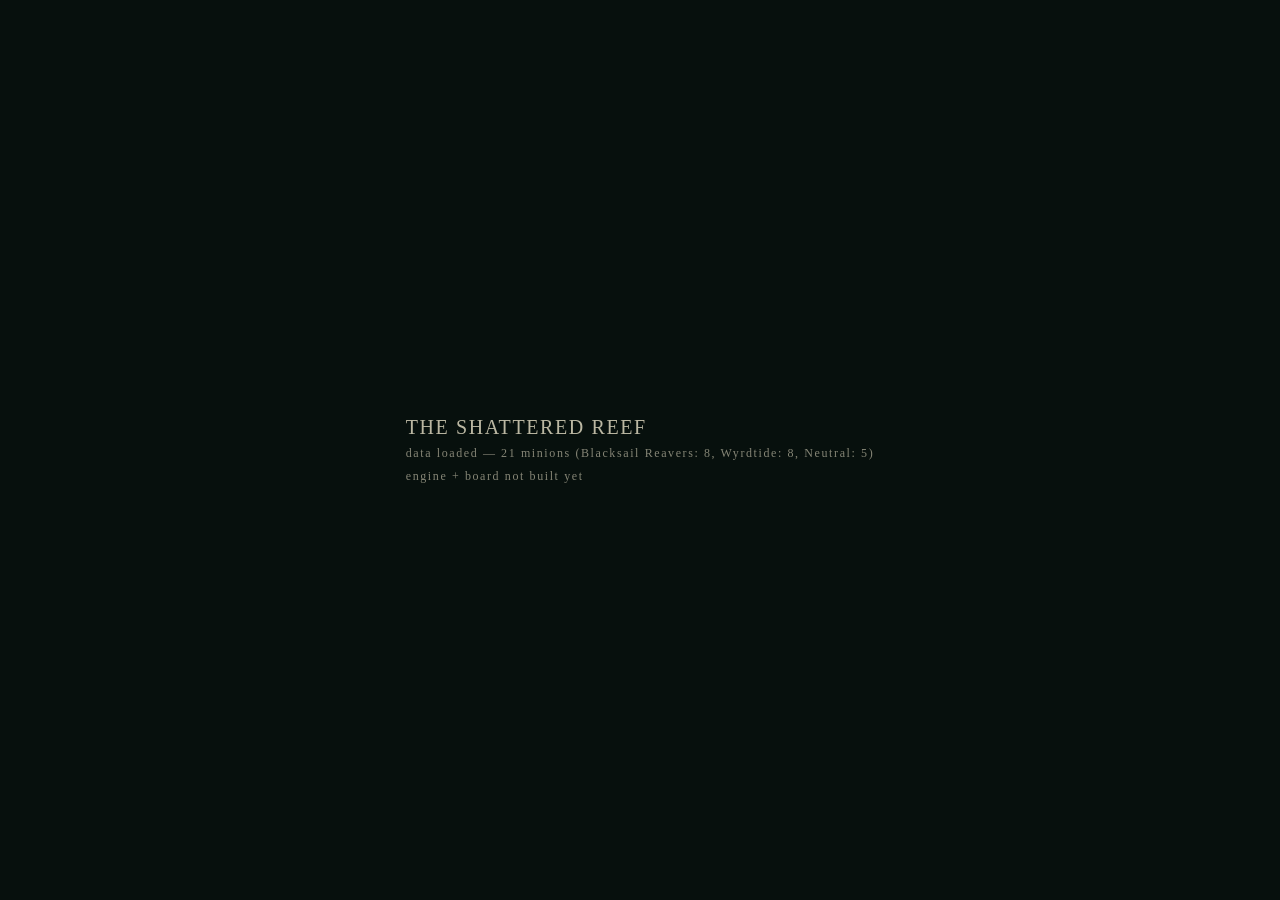
==== index.html @ d657526b "Scaffold project + vertical-slice data schema (21 cards) - vanilla JS/ESM, no build step, DOM+CSS bo" ====
<!doctype html>
<html lang="en">
<head>
<meta charset="utf-8">
<meta name="viewport" content="width=device-width,initial-scale=1,viewport-fit=cover,user-scalable=no">
<title>The Shattered Reef</title>
<style>
  :root{
    --ink:#0b1512; --paper:#e9e2c9; --gold:#c8a24b;
    --reaver:#8a2e2e; --wyrdtide:#2e6e8a; --neutral:#5a5548;
  }
  *{box-sizing:border-box}
  html,body{margin:0;width:100%;height:100%;overflow:hidden;background:#07100d;color:var(--paper);
    font-family:Georgia,'Times New Roman',serif;touch-action:none;overscroll-behavior:none}
  #app{position:fixed;inset:0;display:grid;place-items:center}
  #boot{font-size:clamp(14px,3vw,20px);opacity:.8;letter-spacing:.08em}
</style>
</head>
<body>
<div id="app"><div id="boot">THE SHATTERED REEF — loading&hellip;</div></div>
<script type="module" src="./src/main.mjs"></script>
</body>
</html>
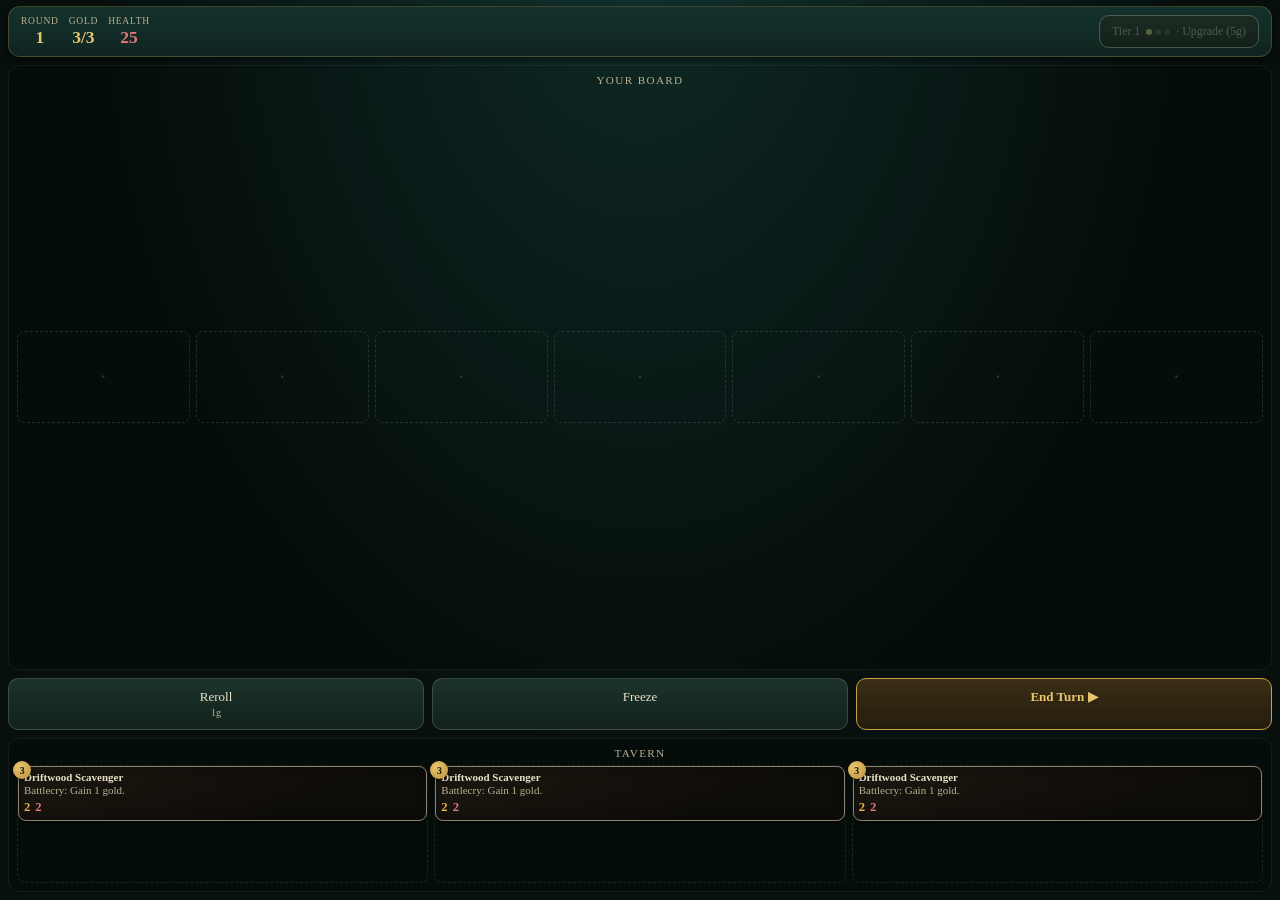
==== commit 68037774: "Build the board/shop UI with touch input and drag-to-reorder (step 5) DOM+CSS throughout, per the st" ====
--- a/index.html
+++ b/index.html
@@ -4,20 +4,12 @@
 <meta charset="utf-8">
 <meta name="viewport" content="width=device-width,initial-scale=1,viewport-fit=cover,user-scalable=no">
 <title>The Shattered Reef</title>
-<style>
-  :root{
-    --ink:#0b1512; --paper:#e9e2c9; --gold:#c8a24b;
-    --reaver:#8a2e2e; --wyrdtide:#2e6e8a; --neutral:#5a5548;
-  }
-  *{box-sizing:border-box}
-  html,body{margin:0;width:100%;height:100%;overflow:hidden;background:#07100d;color:var(--paper);
-    font-family:Georgia,'Times New Roman',serif;touch-action:none;overscroll-behavior:none}
-  #app{position:fixed;inset:0;display:grid;place-items:center}
-  #boot{font-size:clamp(14px,3vw,20px);opacity:.8;letter-spacing:.08em}
-</style>
+<link rel="stylesheet" href="./src/ui/styles.css">
 </head>
 <body>
-<div id="app"><div id="boot">THE SHATTERED REEF — loading&hellip;</div></div>
+<div id="app">
+  <div id="boot">THE SHATTERED REEF — loading&hellip;</div>
+</div>
 <script type="module" src="./src/main.mjs"></script>
 </body>
 </html>
--- a/src/ui/styles.css
+++ b/src/ui/styles.css
@@ -0,0 +1,466 @@
+/* The Shattered Reef — board/shop UI. DOM+CSS, no Canvas (see CLAUDE.md).
+   Touch-first: every interactive element is sized and spaced for a thumb,
+   nothing here depends on hover or a mouse cursor. */
+
+:root {
+  --ink: #0b1512;
+  --panel: #102420;
+  --panel-raised: #14322c;
+  --paper: #e9e2c9;
+  --paper-dim: #b9b192;
+  --gold: #c8a24b;
+  --gold-bright: #e8c56e;
+  --reaver: #b23e3e;
+  --reaver-dim: #6e2b2b;
+  --wyrdtide: #3f92bf;
+  --wyrdtide-dim: #2b5c73;
+  --neutral: #8a8371;
+  --danger: #c24b4b;
+  --good: #4bab6a;
+  --shadow: rgba(0, 0, 0, 0.55);
+  --safe-top: env(safe-area-inset-top, 0px);
+  --safe-bottom: env(safe-area-inset-bottom, 0px);
+  --safe-left: env(safe-area-inset-left, 0px);
+  --safe-right: env(safe-area-inset-right, 0px);
+}
+
+* { box-sizing: border-box; -webkit-tap-highlight-color: transparent; }
+
+html, body {
+  margin: 0;
+  width: 100%;
+  height: 100%;
+  overflow: hidden;
+  background: radial-gradient(ellipse at 50% -10%, #123430 0%, #07100d 60%);
+  color: var(--paper);
+  font-family: Georgia, 'Times New Roman', serif;
+  touch-action: none;
+  overscroll-behavior: none;
+  user-select: none;
+}
+
+#app {
+  position: fixed;
+  inset: 0;
+  display: flex;
+  flex-direction: column;
+  padding: calc(var(--safe-top) + 6px) calc(var(--safe-right) + 8px) calc(var(--safe-bottom) + 8px) calc(var(--safe-left) + 8px);
+  gap: 8px;
+}
+
+#boot {
+  margin: auto;
+  font-size: clamp(14px, 3vw, 20px);
+  opacity: .8;
+  letter-spacing: .08em;
+}
+
+/* ---------------------------------------------------------------- HUD */
+
+#hud {
+  display: flex;
+  align-items: center;
+  gap: 10px;
+  padding: 8px 12px;
+  background: linear-gradient(180deg, var(--panel-raised), var(--panel));
+  border: 1px solid rgba(200, 162, 75, .25);
+  border-radius: 12px;
+  box-shadow: 0 4px 10px var(--shadow);
+  flex-shrink: 0;
+  font-size: clamp(11px, 3vw, 14px);
+}
+
+.hud-stat {
+  display: flex;
+  flex-direction: column;
+  align-items: center;
+  line-height: 1.15;
+  min-width: 0;
+}
+.hud-stat .label {
+  font-size: .68em;
+  text-transform: uppercase;
+  letter-spacing: .08em;
+  color: var(--paper-dim);
+}
+.hud-stat .value {
+  font-size: 1.25em;
+  font-weight: bold;
+  color: var(--gold-bright);
+}
+.hud-stat.health .value { color: #e07a7a; }
+.hud-spacer { flex: 1; }
+
+.hud-upgrade {
+  display: flex;
+  align-items: center;
+  gap: 6px;
+  padding: 8px 12px;
+  border-radius: 10px;
+  border: 1px solid var(--gold);
+  background: linear-gradient(180deg, #2a2314, #1a160c);
+  color: var(--gold-bright);
+  font-family: inherit;
+  font-size: .85em;
+  white-space: nowrap;
+}
+.hud-upgrade:active { transform: scale(.96); }
+.hud-upgrade[disabled] { opacity: .35; border-color: var(--paper-dim); color: var(--paper-dim); }
+.hud-upgrade .tier-dots { display: flex; gap: 3px; }
+.hud-upgrade .tier-dots span {
+  width: 6px; height: 6px; border-radius: 50%;
+  background: rgba(232, 197, 110, .25);
+}
+.hud-upgrade .tier-dots span.filled { background: var(--gold-bright); }
+
+/* ------------------------------------------------------------- BOARD */
+
+#board-wrap {
+  flex: 1;
+  min-height: 0;
+  display: flex;
+  flex-direction: column;
+  background: rgba(0, 0, 0, .18);
+  border-radius: 12px;
+  border: 1px solid rgba(255, 255, 255, .06);
+  padding: 8px;
+  position: relative;
+}
+
+#board-title {
+  font-size: .7em;
+  text-transform: uppercase;
+  letter-spacing: .12em;
+  color: var(--paper-dim);
+  margin-bottom: 6px;
+  text-align: center;
+}
+
+#board {
+  flex: 1;
+  display: grid;
+  grid-template-columns: repeat(7, 1fr);
+  gap: 6px;
+  min-height: 0;
+  align-content: center; /* don't let the single row of slots stretch to fill all of board-wrap's height */
+}
+
+.board-slot {
+  position: relative;
+  height: min(15vh, 92px);
+  border-radius: 8px;
+  border: 1px dashed rgba(255, 255, 255, .12);
+  display: flex;
+  align-items: stretch;
+  min-width: 0;
+}
+.board-slot.drop-target {
+  border-color: var(--gold-bright);
+  background: rgba(200, 162, 75, .12);
+}
+
+/* ------------------------------------------------------------ CONTROLS */
+
+#controls {
+  display: flex;
+  gap: 8px;
+  flex-shrink: 0;
+}
+#controls button {
+  flex: 1;
+  font-family: inherit;
+  font-size: clamp(11px, 3vw, 13px);
+  padding: 10px 6px;
+  border-radius: 10px;
+  border: 1px solid rgba(255, 255, 255, .15);
+  background: linear-gradient(180deg, #1c332c, #12211c);
+  color: var(--paper);
+  display: flex;
+  flex-direction: column;
+  align-items: center;
+  gap: 2px;
+  line-height: 1.2;
+}
+#controls button:active { transform: scale(.95); }
+#controls button[disabled] { opacity: .35; }
+#controls button .sub { font-size: .78em; color: var(--paper-dim); }
+#controls button.freeze.active {
+  border-color: var(--wyrdtide);
+  background: linear-gradient(180deg, #1c3e4d, #12262f);
+  box-shadow: 0 0 10px rgba(63, 146, 191, .5);
+}
+#controls button.end-turn {
+  border-color: var(--gold);
+  background: linear-gradient(180deg, #3a2e14, #241c0c);
+  color: var(--gold-bright);
+  font-weight: bold;
+}
+
+/* --------------------------------------------------------------- SHOP */
+
+#shop-wrap {
+  flex-shrink: 0;
+  background: rgba(0, 0, 0, .18);
+  border-radius: 12px;
+  border: 1px solid rgba(255, 255, 255, .06);
+  padding: 8px;
+}
+#shop-title {
+  font-size: .7em;
+  text-transform: uppercase;
+  letter-spacing: .12em;
+  color: var(--paper-dim);
+  margin-bottom: 6px;
+  text-align: center;
+}
+#shop {
+  display: grid;
+  grid-template-columns: repeat(auto-fit, minmax(0, 1fr));
+  gap: 6px;
+}
+.shop-slot {
+  min-width: 0;
+  min-height: 118px;
+  border-radius: 8px;
+  border: 1px dashed rgba(255, 255, 255, .1);
+}
+
+/* ---------------------------------------------------------------- CARD */
+
+.card {
+  --faction-color: var(--neutral);
+  flex: 1;
+  min-width: 0;
+  border-radius: 8px;
+  background: linear-gradient(160deg, #1b1710, #0f0d09 70%);
+  border: 1.5px solid var(--faction-color);
+  box-shadow: 0 2px 6px var(--shadow), inset 0 0 12px rgba(0, 0, 0, .35);
+  display: flex;
+  flex-direction: column;
+  padding: 4px 5px 5px;
+  font-size: clamp(9px, 2.6vw, 11px);
+  position: relative;
+  transition: transform .12s ease, box-shadow .12s ease;
+  touch-action: none;
+}
+.card[data-faction="blacksail-reavers"] { --faction-color: var(--reaver); }
+.card[data-faction="wyrdtide"] { --faction-color: var(--wyrdtide); }
+.card[data-faction="neutral"] { --faction-color: var(--neutral); }
+
+.card:active { transform: scale(.95); }
+.card.unaffordable { opacity: .45; filter: grayscale(.4); }
+.card.dragging {
+  position: fixed;
+  z-index: 50;
+  pointer-events: none;
+  box-shadow: 0 10px 24px rgba(0, 0, 0, .6);
+  transform: scale(1.06) rotate(-2deg);
+}
+.card.new-arrival { animation: card-pop .28s ease-out; }
+@keyframes card-pop {
+  0% { transform: scale(.7); opacity: 0; }
+  70% { transform: scale(1.05); opacity: 1; }
+  100% { transform: scale(1); }
+}
+.card.selling { animation: card-sell .22s ease-in forwards; }
+@keyframes card-sell {
+  to { transform: scale(.5) translateY(12px); opacity: 0; }
+}
+
+.card-compact {
+  padding: 3px;
+  justify-content: space-between;
+}
+.card-compact .card-cost { width: 15px; height: 15px; font-size: .8em; }
+.card-keywords-icons { justify-content: center; margin: 0; gap: 2px; }
+.card-keyword-icon {
+  font-size: 1.1em;
+  line-height: 1;
+}
+.card-compact .card-footer { margin-top: 0; }
+.card-compact .card-stats { font-size: 1.3em; width: 100%; justify-content: space-around; }
+.card-compact .card-shard-tags { justify-content: center; margin-top: 1px; }
+.card-compact .card-shard-tag { font-size: .95em; padding: 0 3px; }
+
+.card-name {
+  font-weight: bold;
+  color: var(--paper);
+  line-height: 1.15;
+  overflow: hidden;
+  text-overflow: ellipsis;
+  white-space: nowrap;
+}
+.card-keywords {
+  display: flex;
+  gap: 3px;
+  flex-wrap: wrap;
+  margin: 2px 0;
+}
+.card-keyword {
+  font-size: .82em;
+  text-transform: uppercase;
+  letter-spacing: .04em;
+  padding: 1px 4px;
+  border-radius: 4px;
+  background: rgba(255, 255, 255, .1);
+  color: var(--paper);
+}
+.card-text {
+  flex: 1;
+  color: var(--paper-dim);
+  line-height: 1.25;
+  overflow: hidden;
+  display: -webkit-box;
+  -webkit-line-clamp: 4;
+  -webkit-box-orient: vertical;
+}
+.card-shard-tags {
+  display: flex;
+  gap: 3px;
+  flex-wrap: wrap;
+  margin-top: 2px;
+}
+.card-shard-tag {
+  font-size: .8em;
+  padding: 1px 4px;
+  border-radius: 4px;
+  background: rgba(200, 162, 75, .25);
+  color: var(--gold-bright);
+}
+
+.card-footer {
+  display: flex;
+  align-items: flex-end;
+  justify-content: space-between;
+  margin-top: 3px;
+}
+.card-stats {
+  display: flex;
+  gap: 5px;
+  font-weight: bold;
+  font-size: 1.15em;
+}
+.card-stat-attack { color: #e8b54b; }
+.card-stat-health { color: #e07a7a; }
+.card-cost {
+  position: absolute;
+  top: -6px;
+  left: -6px;
+  min-width: 18px;
+  height: 18px;
+  border-radius: 50%;
+  background: radial-gradient(circle at 35% 30%, var(--gold-bright), var(--gold) 70%);
+  color: #241c0c;
+  font-weight: bold;
+  font-size: .95em;
+  display: flex;
+  align-items: center;
+  justify-content: center;
+  box-shadow: 0 1px 3px var(--shadow);
+  padding: 0 3px;
+}
+
+.card-locked::after {
+  content: '⚓';
+  position: absolute;
+  bottom: -4px;
+  right: -4px;
+  width: 16px;
+  height: 16px;
+  border-radius: 50%;
+  background: var(--ink);
+  border: 1px solid var(--gold);
+  font-size: 10px;
+  display: flex;
+  align-items: center;
+  justify-content: center;
+}
+
+.card-empty {
+  flex: 1;
+  border-radius: 8px;
+  display: flex;
+  align-items: center;
+  justify-content: center;
+  color: rgba(255, 255, 255, .15);
+  font-size: 1.4em;
+}
+
+/* --------------------------------------------------------- ACTION SHEET */
+
+#overlay {
+  position: fixed;
+  inset: 0;
+  background: rgba(0, 0, 0, .55);
+  display: flex;
+  align-items: flex-end;
+  justify-content: center;
+  z-index: 60;
+  animation: fade-in .15s ease-out;
+}
+@keyframes fade-in { from { opacity: 0 } to { opacity: 1 } }
+#overlay.hidden { display: none; }
+
+#action-sheet {
+  width: min(420px, 100%);
+  background: linear-gradient(180deg, var(--panel-raised), var(--panel));
+  border: 1px solid rgba(200, 162, 75, .3);
+  border-radius: 16px 16px 0 0;
+  padding: 14px calc(var(--safe-left) + 14px) calc(var(--safe-bottom) + 14px) calc(var(--safe-right) + 14px);
+  box-shadow: 0 -6px 24px var(--shadow);
+  animation: sheet-up .18s ease-out;
+}
+@keyframes sheet-up { from { transform: translateY(30px); opacity: 0 } to { transform: translateY(0); opacity: 1 } }
+
+#action-sheet h3 {
+  margin: 0 0 4px;
+  font-size: 1.05em;
+  color: var(--gold-bright);
+}
+#action-sheet p {
+  margin: 0 0 12px;
+  font-size: .85em;
+  color: var(--paper-dim);
+}
+#action-sheet .sheet-buttons {
+  display: flex;
+  gap: 10px;
+}
+#action-sheet button {
+  flex: 1;
+  font-family: inherit;
+  padding: 12px;
+  border-radius: 10px;
+  font-size: .95em;
+  border: 1px solid rgba(255, 255, 255, .15);
+  background: #1c211c;
+  color: var(--paper);
+}
+#action-sheet button.confirm-sell {
+  border-color: var(--danger);
+  color: #ffb0b0;
+  background: linear-gradient(180deg, #3a1414, #240c0c);
+}
+#action-sheet button:active { transform: scale(.96); }
+
+/* -------------------------------------------------------------- TOAST */
+
+#toast {
+  position: fixed;
+  bottom: calc(var(--safe-bottom) + 78px);
+  left: 50%;
+  transform: translateX(-50%) translateY(8px);
+  background: rgba(20, 20, 20, .92);
+  border: 1px solid var(--gold);
+  color: var(--gold-bright);
+  padding: 8px 16px;
+  border-radius: 10px;
+  font-size: .85em;
+  z-index: 70;
+  pointer-events: none;
+  opacity: 0;
+  max-width: min(90vw, 340px);
+  text-align: center;
+  transition: opacity .2s ease, transform .2s ease;
+}
+#toast.show { opacity: 1; transform: translateX(-50%) translateY(0); }
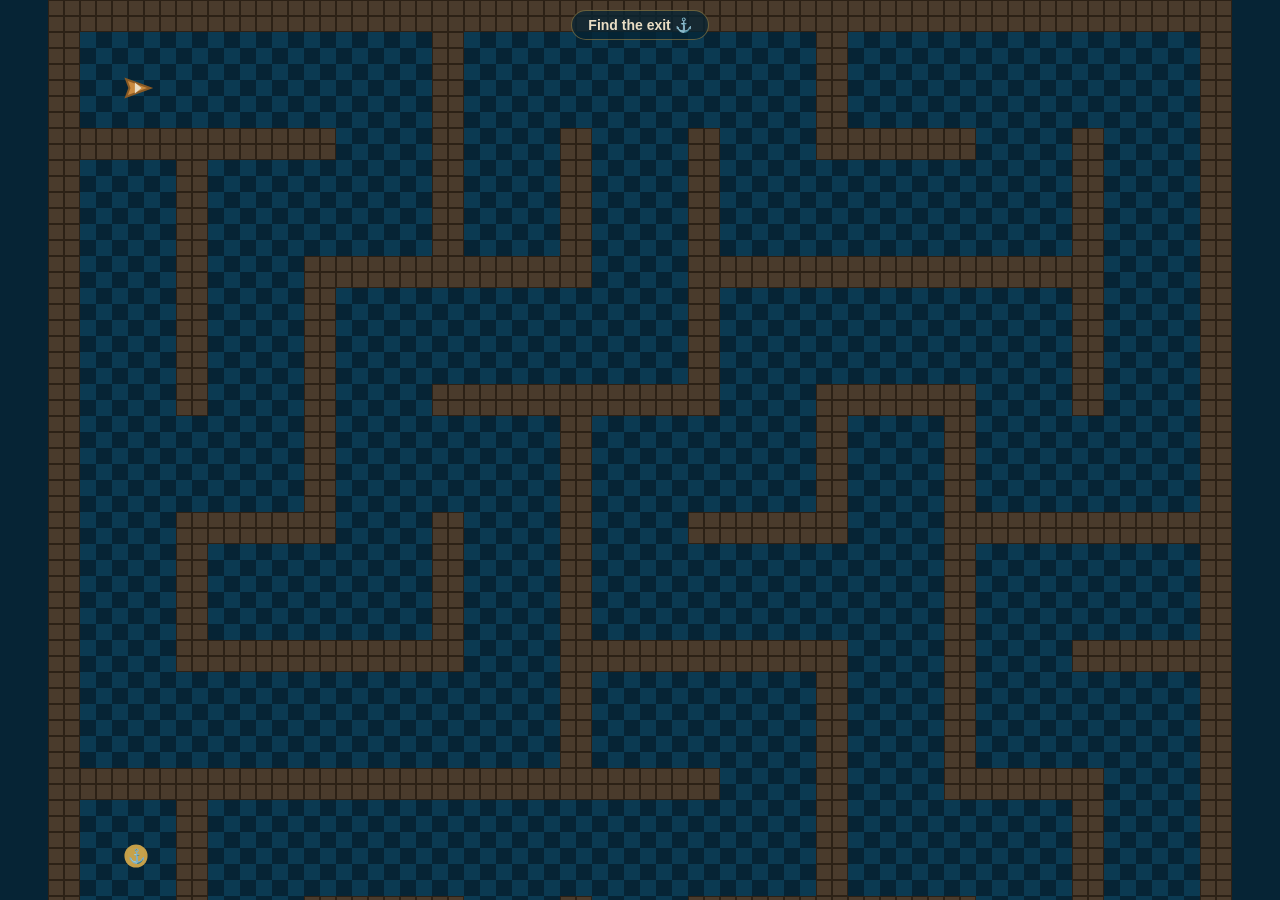
==== commit ec92c29b: "Pivot: nautical roguelite maze-battler (replaces the card auto-battler) After playtesting, judged a " ====
--- a/index.html
+++ b/index.html
@@ -1,15 +1,16 @@
 <!doctype html>
 <html lang="en">
 <head>
-<meta charset="utf-8">
-<meta name="viewport" content="width=device-width,initial-scale=1,viewport-fit=cover,user-scalable=no">
-<title>The Shattered Reef</title>
-<link rel="stylesheet" href="./src/ui/styles.css">
+  <meta charset="utf-8" />
+  <meta name="viewport" content="width=device-width, initial-scale=1, maximum-scale=1, user-scalable=no, viewport-fit=cover" />
+  <title>The Shattered Reef</title>
+  <link rel="stylesheet" href="src/ui/styles.css" />
 </head>
 <body>
-<div id="app">
-  <div id="boot">THE SHATTERED REEF — loading&hellip;</div>
-</div>
-<script type="module" src="./src/main.mjs"></script>
+  <div id="app"></div>
+  <script type="module">
+    import { startApp } from './src/main.mjs';
+    startApp(document.getElementById('app'));
+  </script>
 </body>
 </html>
--- a/src/ui/styles.css
+++ b/src/ui/styles.css
@@ -1,466 +1,68 @@
-/* The Shattered Reef — board/shop UI. DOM+CSS, no Canvas (see CLAUDE.md).
-   Touch-first: every interactive element is sized and spaced for a thumb,
-   nothing here depends on hover or a mouse cursor. */
-
-:root {
-  --ink: #0b1512;
-  --panel: #102420;
-  --panel-raised: #14322c;
-  --paper: #e9e2c9;
-  --paper-dim: #b9b192;
-  --gold: #c8a24b;
-  --gold-bright: #e8c56e;
-  --reaver: #b23e3e;
-  --reaver-dim: #6e2b2b;
-  --wyrdtide: #3f92bf;
-  --wyrdtide-dim: #2b5c73;
-  --neutral: #8a8371;
-  --danger: #c24b4b;
-  --good: #4bab6a;
-  --shadow: rgba(0, 0, 0, 0.55);
-  --safe-top: env(safe-area-inset-top, 0px);
-  --safe-bottom: env(safe-area-inset-bottom, 0px);
-  --safe-left: env(safe-area-inset-left, 0px);
-  --safe-right: env(safe-area-inset-right, 0px);
-}
-
 * { box-sizing: border-box; -webkit-tap-highlight-color: transparent; }
-
 html, body {
   margin: 0;
+  padding: 0;
   width: 100%;
   height: 100%;
   overflow: hidden;
-  background: radial-gradient(ellipse at 50% -10%, #123430 0%, #07100d 60%);
-  color: var(--paper);
-  font-family: Georgia, 'Times New Roman', serif;
+  background: #062435;
+  overscroll-behavior: none;
   touch-action: none;
-  overscroll-behavior: none;
-  user-select: none;
+  font-family: -apple-system, BlinkMacSystemFont, 'Segoe UI', sans-serif;
 }
-
 #app {
   position: fixed;
   inset: 0;
-  display: flex;
-  flex-direction: column;
-  padding: calc(var(--safe-top) + 6px) calc(var(--safe-right) + 8px) calc(var(--safe-bottom) + 8px) calc(var(--safe-left) + 8px);
-  gap: 8px;
+  padding: env(safe-area-inset-top) env(safe-area-inset-right) env(safe-area-inset-bottom) env(safe-area-inset-left);
 }
 
-#boot {
-  margin: auto;
-  font-size: clamp(14px, 3vw, 20px);
-  opacity: .8;
-  letter-spacing: .08em;
+#game-canvas {
+  position: absolute;
+  inset: 0;
+  display: block;
+  touch-action: none;
 }
 
-/* ---------------------------------------------------------------- HUD */
+#touch-layer {
+  position: absolute;
+  inset: 0;
+  touch-action: none;
+}
+
+.joystick-base {
+  position: absolute;
+  border-radius: 50%;
+  background: rgba(255, 255, 255, .08);
+  border: 2px solid rgba(255, 255, 255, .25);
+  pointer-events: none;
+}
+.joystick-knob {
+  position: absolute;
+  top: 50%;
+  left: 50%;
+  width: 46%;
+  height: 46%;
+  border-radius: 50%;
+  background: rgba(232, 181, 75, .75);
+  transform: translate(-50%, -50%);
+}
 
 #hud {
+  position: absolute;
+  top: max(10px, env(safe-area-inset-top));
+  left: 0;
+  right: 0;
   display: flex;
-  align-items: center;
-  gap: 10px;
-  padding: 8px 12px;
-  background: linear-gradient(180deg, var(--panel-raised), var(--panel));
-  border: 1px solid rgba(200, 162, 75, .25);
-  border-radius: 12px;
-  box-shadow: 0 4px 10px var(--shadow);
-  flex-shrink: 0;
-  font-size: clamp(11px, 3vw, 14px);
+  justify-content: center;
+  pointer-events: none;
 }
-
-.hud-stat {
-  display: flex;
-  flex-direction: column;
-  align-items: center;
-  line-height: 1.15;
-  min-width: 0;
+#hud-status {
+  pointer-events: auto;
+  background: rgba(6, 36, 53, .75);
+  color: #e9ddc4;
+  padding: 6px 16px;
+  border-radius: 999px;
+  font-size: 14px;
+  font-weight: 600;
+  border: 1px solid rgba(232, 181, 75, .4);
 }
-.hud-stat .label {
-  font-size: .68em;
-  text-transform: uppercase;
-  letter-spacing: .08em;
-  color: var(--paper-dim);
-}
-.hud-stat .value {
-  font-size: 1.25em;
-  font-weight: bold;
-  color: var(--gold-bright);
-}
-.hud-stat.health .value { color: #e07a7a; }
-.hud-spacer { flex: 1; }
-
-.hud-upgrade {
-  display: flex;
-  align-items: center;
-  gap: 6px;
-  padding: 8px 12px;
-  border-radius: 10px;
-  border: 1px solid var(--gold);
-  background: linear-gradient(180deg, #2a2314, #1a160c);
-  color: var(--gold-bright);
-  font-family: inherit;
-  font-size: .85em;
-  white-space: nowrap;
-}
-.hud-upgrade:active { transform: scale(.96); }
-.hud-upgrade[disabled] { opacity: .35; border-color: var(--paper-dim); color: var(--paper-dim); }
-.hud-upgrade .tier-dots { display: flex; gap: 3px; }
-.hud-upgrade .tier-dots span {
-  width: 6px; height: 6px; border-radius: 50%;
-  background: rgba(232, 197, 110, .25);
-}
-.hud-upgrade .tier-dots span.filled { background: var(--gold-bright); }
-
-/* ------------------------------------------------------------- BOARD */
-
-#board-wrap {
-  flex: 1;
-  min-height: 0;
-  display: flex;
-  flex-direction: column;
-  background: rgba(0, 0, 0, .18);
-  border-radius: 12px;
-  border: 1px solid rgba(255, 255, 255, .06);
-  padding: 8px;
-  position: relative;
-}
-
-#board-title {
-  font-size: .7em;
-  text-transform: uppercase;
-  letter-spacing: .12em;
-  color: var(--paper-dim);
-  margin-bottom: 6px;
-  text-align: center;
-}
-
-#board {
-  flex: 1;
-  display: grid;
-  grid-template-columns: repeat(7, 1fr);
-  gap: 6px;
-  min-height: 0;
-  align-content: center; /* don't let the single row of slots stretch to fill all of board-wrap's height */
-}
-
-.board-slot {
-  position: relative;
-  height: min(15vh, 92px);
-  border-radius: 8px;
-  border: 1px dashed rgba(255, 255, 255, .12);
-  display: flex;
-  align-items: stretch;
-  min-width: 0;
-}
-.board-slot.drop-target {
-  border-color: var(--gold-bright);
-  background: rgba(200, 162, 75, .12);
-}
-
-/* ------------------------------------------------------------ CONTROLS */
-
-#controls {
-  display: flex;
-  gap: 8px;
-  flex-shrink: 0;
-}
-#controls button {
-  flex: 1;
-  font-family: inherit;
-  font-size: clamp(11px, 3vw, 13px);
-  padding: 10px 6px;
-  border-radius: 10px;
-  border: 1px solid rgba(255, 255, 255, .15);
-  background: linear-gradient(180deg, #1c332c, #12211c);
-  color: var(--paper);
-  display: flex;
-  flex-direction: column;
-  align-items: center;
-  gap: 2px;
-  line-height: 1.2;
-}
-#controls button:active { transform: scale(.95); }
-#controls button[disabled] { opacity: .35; }
-#controls button .sub { font-size: .78em; color: var(--paper-dim); }
-#controls button.freeze.active {
-  border-color: var(--wyrdtide);
-  background: linear-gradient(180deg, #1c3e4d, #12262f);
-  box-shadow: 0 0 10px rgba(63, 146, 191, .5);
-}
-#controls button.end-turn {
-  border-color: var(--gold);
-  background: linear-gradient(180deg, #3a2e14, #241c0c);
-  color: var(--gold-bright);
-  font-weight: bold;
-}
-
-/* --------------------------------------------------------------- SHOP */
-
-#shop-wrap {
-  flex-shrink: 0;
-  background: rgba(0, 0, 0, .18);
-  border-radius: 12px;
-  border: 1px solid rgba(255, 255, 255, .06);
-  padding: 8px;
-}
-#shop-title {
-  font-size: .7em;
-  text-transform: uppercase;
-  letter-spacing: .12em;
-  color: var(--paper-dim);
-  margin-bottom: 6px;
-  text-align: center;
-}
-#shop {
-  display: grid;
-  grid-template-columns: repeat(auto-fit, minmax(0, 1fr));
-  gap: 6px;
-}
-.shop-slot {
-  min-width: 0;
-  min-height: 118px;
-  border-radius: 8px;
-  border: 1px dashed rgba(255, 255, 255, .1);
-}
-
-/* ---------------------------------------------------------------- CARD */
-
-.card {
-  --faction-color: var(--neutral);
-  flex: 1;
-  min-width: 0;
-  border-radius: 8px;
-  background: linear-gradient(160deg, #1b1710, #0f0d09 70%);
-  border: 1.5px solid var(--faction-color);
-  box-shadow: 0 2px 6px var(--shadow), inset 0 0 12px rgba(0, 0, 0, .35);
-  display: flex;
-  flex-direction: column;
-  padding: 4px 5px 5px;
-  font-size: clamp(9px, 2.6vw, 11px);
-  position: relative;
-  transition: transform .12s ease, box-shadow .12s ease;
-  touch-action: none;
-}
-.card[data-faction="blacksail-reavers"] { --faction-color: var(--reaver); }
-.card[data-faction="wyrdtide"] { --faction-color: var(--wyrdtide); }
-.card[data-faction="neutral"] { --faction-color: var(--neutral); }
-
-.card:active { transform: scale(.95); }
-.card.unaffordable { opacity: .45; filter: grayscale(.4); }
-.card.dragging {
-  position: fixed;
-  z-index: 50;
-  pointer-events: none;
-  box-shadow: 0 10px 24px rgba(0, 0, 0, .6);
-  transform: scale(1.06) rotate(-2deg);
-}
-.card.new-arrival { animation: card-pop .28s ease-out; }
-@keyframes card-pop {
-  0% { transform: scale(.7); opacity: 0; }
-  70% { transform: scale(1.05); opacity: 1; }
-  100% { transform: scale(1); }
-}
-.card.selling { animation: card-sell .22s ease-in forwards; }
-@keyframes card-sell {
-  to { transform: scale(.5) translateY(12px); opacity: 0; }
-}
-
-.card-compact {
-  padding: 3px;
-  justify-content: space-between;
-}
-.card-compact .card-cost { width: 15px; height: 15px; font-size: .8em; }
-.card-keywords-icons { justify-content: center; margin: 0; gap: 2px; }
-.card-keyword-icon {
-  font-size: 1.1em;
-  line-height: 1;
-}
-.card-compact .card-footer { margin-top: 0; }
-.card-compact .card-stats { font-size: 1.3em; width: 100%; justify-content: space-around; }
-.card-compact .card-shard-tags { justify-content: center; margin-top: 1px; }
-.card-compact .card-shard-tag { font-size: .95em; padding: 0 3px; }
-
-.card-name {
-  font-weight: bold;
-  color: var(--paper);
-  line-height: 1.15;
-  overflow: hidden;
-  text-overflow: ellipsis;
-  white-space: nowrap;
-}
-.card-keywords {
-  display: flex;
-  gap: 3px;
-  flex-wrap: wrap;
-  margin: 2px 0;
-}
-.card-keyword {
-  font-size: .82em;
-  text-transform: uppercase;
-  letter-spacing: .04em;
-  padding: 1px 4px;
-  border-radius: 4px;
-  background: rgba(255, 255, 255, .1);
-  color: var(--paper);
-}
-.card-text {
-  flex: 1;
-  color: var(--paper-dim);
-  line-height: 1.25;
-  overflow: hidden;
-  display: -webkit-box;
-  -webkit-line-clamp: 4;
-  -webkit-box-orient: vertical;
-}
-.card-shard-tags {
-  display: flex;
-  gap: 3px;
-  flex-wrap: wrap;
-  margin-top: 2px;
-}
-.card-shard-tag {
-  font-size: .8em;
-  padding: 1px 4px;
-  border-radius: 4px;
-  background: rgba(200, 162, 75, .25);
-  color: var(--gold-bright);
-}
-
-.card-footer {
-  display: flex;
-  align-items: flex-end;
-  justify-content: space-between;
-  margin-top: 3px;
-}
-.card-stats {
-  display: flex;
-  gap: 5px;
-  font-weight: bold;
-  font-size: 1.15em;
-}
-.card-stat-attack { color: #e8b54b; }
-.card-stat-health { color: #e07a7a; }
-.card-cost {
-  position: absolute;
-  top: -6px;
-  left: -6px;
-  min-width: 18px;
-  height: 18px;
-  border-radius: 50%;
-  background: radial-gradient(circle at 35% 30%, var(--gold-bright), var(--gold) 70%);
-  color: #241c0c;
-  font-weight: bold;
-  font-size: .95em;
-  display: flex;
-  align-items: center;
-  justify-content: center;
-  box-shadow: 0 1px 3px var(--shadow);
-  padding: 0 3px;
-}
-
-.card-locked::after {
-  content: '⚓';
-  position: absolute;
-  bottom: -4px;
-  right: -4px;
-  width: 16px;
-  height: 16px;
-  border-radius: 50%;
-  background: var(--ink);
-  border: 1px solid var(--gold);
-  font-size: 10px;
-  display: flex;
-  align-items: center;
-  justify-content: center;
-}
-
-.card-empty {
-  flex: 1;
-  border-radius: 8px;
-  display: flex;
-  align-items: center;
-  justify-content: center;
-  color: rgba(255, 255, 255, .15);
-  font-size: 1.4em;
-}
-
-/* --------------------------------------------------------- ACTION SHEET */
-
-#overlay {
-  position: fixed;
-  inset: 0;
-  background: rgba(0, 0, 0, .55);
-  display: flex;
-  align-items: flex-end;
-  justify-content: center;
-  z-index: 60;
-  animation: fade-in .15s ease-out;
-}
-@keyframes fade-in { from { opacity: 0 } to { opacity: 1 } }
-#overlay.hidden { display: none; }
-
-#action-sheet {
-  width: min(420px, 100%);
-  background: linear-gradient(180deg, var(--panel-raised), var(--panel));
-  border: 1px solid rgba(200, 162, 75, .3);
-  border-radius: 16px 16px 0 0;
-  padding: 14px calc(var(--safe-left) + 14px) calc(var(--safe-bottom) + 14px) calc(var(--safe-right) + 14px);
-  box-shadow: 0 -6px 24px var(--shadow);
-  animation: sheet-up .18s ease-out;
-}
-@keyframes sheet-up { from { transform: translateY(30px); opacity: 0 } to { transform: translateY(0); opacity: 1 } }
-
-#action-sheet h3 {
-  margin: 0 0 4px;
-  font-size: 1.05em;
-  color: var(--gold-bright);
-}
-#action-sheet p {
-  margin: 0 0 12px;
-  font-size: .85em;
-  color: var(--paper-dim);
-}
-#action-sheet .sheet-buttons {
-  display: flex;
-  gap: 10px;
-}
-#action-sheet button {
-  flex: 1;
-  font-family: inherit;
-  padding: 12px;
-  border-radius: 10px;
-  font-size: .95em;
-  border: 1px solid rgba(255, 255, 255, .15);
-  background: #1c211c;
-  color: var(--paper);
-}
-#action-sheet button.confirm-sell {
-  border-color: var(--danger);
-  color: #ffb0b0;
-  background: linear-gradient(180deg, #3a1414, #240c0c);
-}
-#action-sheet button:active { transform: scale(.96); }
-
-/* -------------------------------------------------------------- TOAST */
-
-#toast {
-  position: fixed;
-  bottom: calc(var(--safe-bottom) + 78px);
-  left: 50%;
-  transform: translateX(-50%) translateY(8px);
-  background: rgba(20, 20, 20, .92);
-  border: 1px solid var(--gold);
-  color: var(--gold-bright);
-  padding: 8px 16px;
-  border-radius: 10px;
-  font-size: .85em;
-  z-index: 70;
-  pointer-events: none;
-  opacity: 0;
-  max-width: min(90vw, 340px);
-  text-align: center;
-  transition: opacity .2s ease, transform .2s ease;
-}
-#toast.show { opacity: 1; transform: translateX(-50%) translateY(0); }
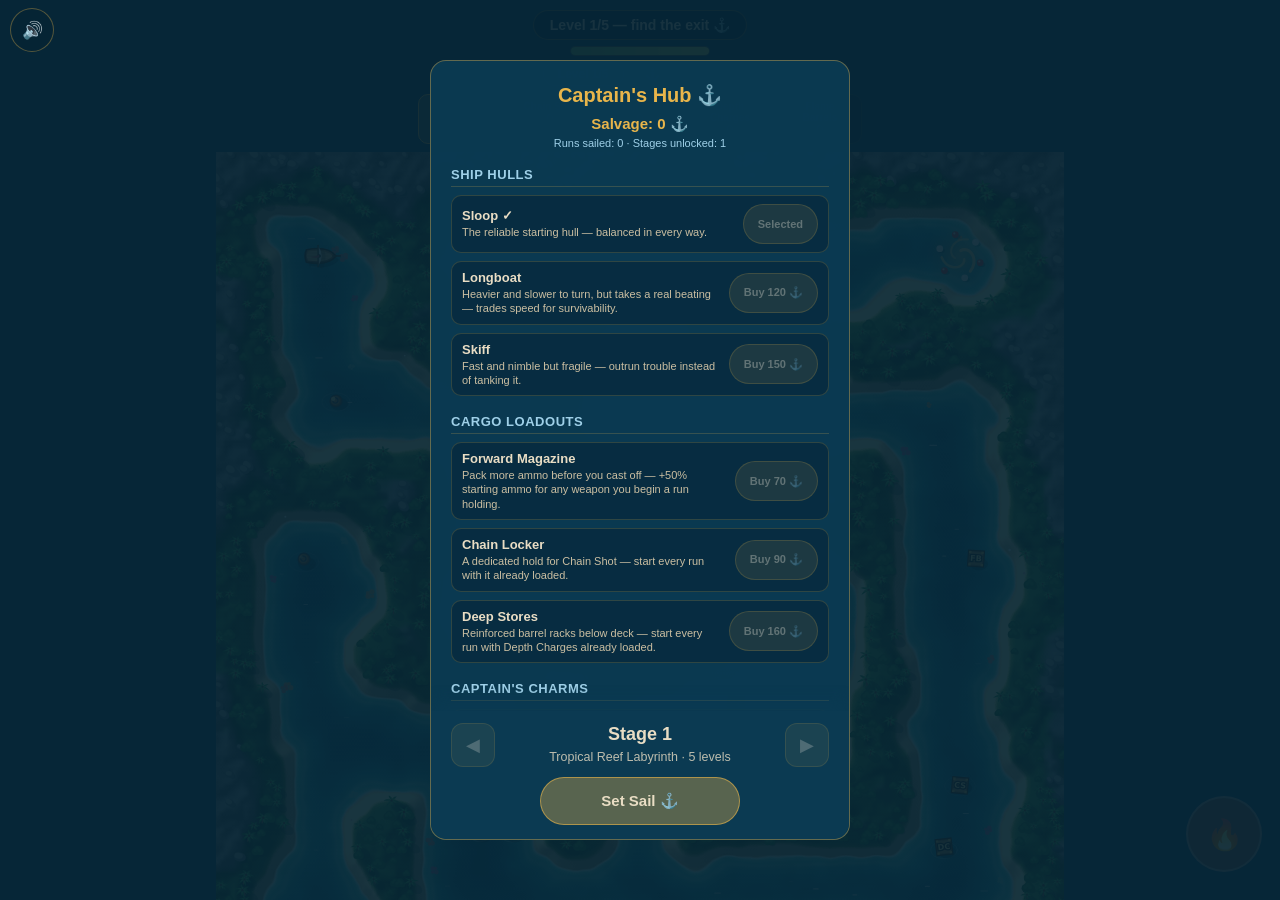
==== commit 50aae80a: "App icon: home-screen icons, web app manifest Full-bleed icons cropped from the supplied art (180/19" ====
--- a/index.html
+++ b/index.html
@@ -4,6 +4,15 @@
   <meta charset="utf-8" />
   <meta name="viewport" content="width=device-width, initial-scale=1, maximum-scale=1, user-scalable=no, viewport-fit=cover" />
   <title>The Shattered Reef</title>
+  <!-- App icon (2026-09-28): home-screen icon on iOS and Android, tab icon on desktop. -->
+  <link rel="icon" type="image/png" sizes="32x32" href="assets/icons/favicon-32.png" />
+  <link rel="apple-touch-icon" sizes="180x180" href="assets/icons/apple-touch-icon.png" />
+  <link rel="manifest" href="manifest.webmanifest" />
+  <meta name="theme-color" content="#0b3a52" />
+  <meta name="apple-mobile-web-app-capable" content="yes" />
+  <meta name="mobile-web-app-capable" content="yes" />
+  <meta name="apple-mobile-web-app-status-bar-style" content="black-translucent" />
+  <meta name="apple-mobile-web-app-title" content="Shattered Reef" />
   <link rel="stylesheet" href="src/ui/styles.css" />
 </head>
 <body>
--- a/src/ui/styles.css
+++ b/src/ui/styles.css
@@ -21,12 +21,14 @@
   inset: 0;
   display: block;
   touch-action: none;
+  z-index: 0;
 }
 
 #touch-layer {
   position: absolute;
   inset: 0;
   touch-action: none;
+  z-index: 1;
 }
 
 .joystick-base {
@@ -53,8 +55,11 @@
   left: 0;
   right: 0;
   display: flex;
-  justify-content: center;
-  pointer-events: none;
+  flex-direction: column;
+  align-items: center;
+  gap: 6px;
+  pointer-events: none;
+  z-index: 2;
 }
 #hud-status {
   pointer-events: auto;
@@ -66,3 +71,499 @@
   font-weight: 600;
   border: 1px solid rgba(232, 181, 75, .4);
 }
+
+#mute-button {
+  position: absolute;
+  top: max(8px, env(safe-area-inset-top));
+  left: max(10px, env(safe-area-inset-left));
+  pointer-events: auto;
+  /* 44px — Apple/Android's own minimum recommended touch target, not the
+     34px a purely visual match to the other HUD chips would have used. */
+  width: 44px;
+  height: 44px;
+  border-radius: 50%;
+  background: rgba(6, 36, 53, .75);
+  border: 1px solid rgba(232, 181, 75, .35);
+  color: #e9ddc4;
+  font-size: 17px;
+  touch-action: manipulation;
+  -webkit-user-select: none;
+  user-select: none;
+  /* Above the Hub/run-summary overlays (z-index 50) so sound can be muted
+     from any screen, not just mid-run. */
+  z-index: 60;
+}
+#mute-button:active {
+  background: rgba(6, 36, 53, .95);
+}
+
+#hull-bar {
+  width: 140px;
+  height: 10px;
+  border-radius: 999px;
+  background: rgba(6, 36, 53, .75);
+  border: 1px solid rgba(232, 181, 75, .35);
+  overflow: hidden;
+}
+#hull-bar-fill {
+  height: 100%;
+  width: 100%;
+  background: linear-gradient(90deg, #7bbf6a, #c9df6a);
+  transition: width .2s ease, background .2s ease;
+}
+#hull-bar-fill.low {
+  background: linear-gradient(90deg, #d9503f, #e07a4b);
+}
+
+#hit-flash {
+  position: absolute;
+  inset: 0;
+  background: rgba(217, 80, 63, 0);
+  pointer-events: none;
+  transition: background .08s ease-out;
+  z-index: 4;
+}
+#hit-flash.show {
+  background: rgba(217, 80, 63, .3);
+  transition: background 0s;
+}
+
+#stat-row {
+  display: flex;
+  gap: 6px;
+  pointer-events: none;
+}
+
+#salvage-counter, #reef-indicator {
+  pointer-events: none;
+  background: rgba(6, 36, 53, .75);
+  color: #e8b54b;
+  padding: 4px 14px;
+  border-radius: 999px;
+  font-size: 12px;
+  font-weight: 600;
+  border: 1px solid rgba(232, 181, 75, .3);
+}
+#reef-indicator {
+  color: #9fd0e8;
+  border-color: rgba(123, 201, 224, .35);
+}
+
+#weapon-bar {
+  pointer-events: auto;
+  display: flex;
+  gap: 6px;
+  margin-top: 2px;
+  /* Equal-width buttons inset from the screen edges (and any notch /
+     rounded corner): at 390px the content-sized buttons ran flush to both
+     edges, where curved screens clip them. */
+  box-sizing: border-box;
+  width: 100%;
+  max-width: 460px;
+  padding: 0 max(8px, env(safe-area-inset-left)) 0 max(8px, env(safe-area-inset-right));
+}
+#weapon-bar .weapon-btn {
+  flex: 1 1 0;
+  min-width: 0;
+}
+.weapon-btn {
+  display: flex;
+  flex-direction: column;
+  align-items: center;
+  gap: 1px;
+  min-width: 56px;
+  padding: 6px 8px;
+  border-radius: 10px;
+  background: rgba(6, 36, 53, .8);
+  border: 1px solid rgba(232, 181, 75, .3);
+  color: #e9ddc4;
+  font-size: 10px;
+  font-weight: 600;
+  touch-action: manipulation;
+}
+.weapon-btn.active {
+  background: rgba(232, 181, 75, .3);
+  border-color: #e8b54b;
+  color: #241c0c;
+}
+.weapon-btn .weapon-ammo {
+  font-size: 11px;
+  opacity: .85;
+}
+.weapon-btn.locked {
+  opacity: .45;
+}
+.weapon-btn.locked .weapon-ammo {
+  opacity: .7;
+}
+
+#pickup-toast {
+  position: absolute;
+  top: max(64px, calc(env(safe-area-inset-top) + 54px));
+  left: 50%;
+  transform: translateX(-50%) translateY(-6px);
+  background: rgba(232, 181, 75, .92);
+  color: #241c0c;
+  padding: 6px 16px;
+  border-radius: 999px;
+  font-size: 13px;
+  font-weight: 700;
+  white-space: nowrap;
+  pointer-events: none;
+  opacity: 0;
+  transition: opacity .15s ease, transform .15s ease;
+  z-index: 3;
+}
+#pickup-toast.show {
+  opacity: 1;
+  transform: translateX(-50%) translateY(0);
+}
+/* Dark variant for multi-colour messages (the faction matchup briefing):
+   cyan/red segments are unreadable on the gold pill. */
+#pickup-toast.dark {
+  background: rgba(7, 19, 28, .94);
+  color: #f2e8d0;
+  border: 1px solid rgba(95, 242, 214, .35);
+  border-radius: 14px;
+  font-size: 14px;
+  padding: 8px 18px;
+  white-space: normal;
+  /* An absolute box at left:50% shrink-wraps to HALF the screen, which
+     wrapped "Iron Accord" onto two lines; size to content instead. */
+  width: max-content;
+  max-width: calc(100vw - 32px);
+  text-align: center;
+  line-height: 1.5;
+}
+/* One matchup per line — "Blacksail Reavers" is long enough that a single
+   nowrap line overflowed a 360px-wide phone. */
+#pickup-toast.dark > span { display: block; }
+#pickup-toast .m-prey, .hub-matchup .m-prey { color: #5ff2d6; font-weight: 800; }
+#pickup-toast .m-pred, .hub-matchup .m-pred { color: #ff6b5b; font-weight: 800; }
+.hub-matchup {
+  font-size: 11.5px;
+  line-height: 1.45;
+  margin: 2px 0 1px;
+}
+.hub-matchup .m-who { color: #b3bdc8; }
+
+#fire-button {
+  position: absolute;
+  right: max(18px, env(safe-area-inset-right));
+  bottom: max(28px, env(safe-area-inset-bottom));
+  width: 76px;
+  height: 76px;
+  border-radius: 50%;
+  background: rgba(217, 98, 47, .55);
+  border: 2px solid rgba(255, 255, 255, .35);
+  font-size: 30px;
+  touch-action: none;
+  -webkit-user-select: none;
+  user-select: none;
+  z-index: 5;
+}
+#fire-button:active {
+  background: rgba(217, 98, 47, .85);
+}
+
+#run-summary {
+  position: absolute;
+  inset: 0;
+  display: flex;
+  align-items: center;
+  justify-content: center;
+  background: rgba(6, 36, 53, 0);
+  pointer-events: none;
+  opacity: 0;
+  transition: opacity .2s ease, background .2s ease;
+  z-index: 50;
+}
+#run-summary.show {
+  background: rgba(6, 36, 53, .82);
+  pointer-events: auto;
+  opacity: 1;
+}
+#run-summary-card {
+  width: min(320px, 84vw);
+  background: rgba(11, 58, 82, .95);
+  border: 1px solid rgba(232, 181, 75, .4);
+  border-radius: 16px;
+  padding: 24px 22px;
+  text-align: center;
+  color: #e9ddc4;
+}
+#run-summary-title {
+  margin: 0 0 14px;
+  font-size: 20px;
+  color: #e8b54b;
+}
+#run-summary-body p {
+  margin: 6px 0;
+  font-size: 14px;
+}
+#run-summary-body p.lost {
+  color: #e07a4b;
+}
+#run-summary-btn {
+  margin-top: 18px;
+  padding: 10px 22px;
+  border-radius: 999px;
+  border: 1px solid rgba(232, 181, 75, .5);
+  background: rgba(232, 181, 75, .25);
+  color: #e9ddc4;
+  font-size: 14px;
+  font-weight: 700;
+  touch-action: manipulation;
+}
+#run-summary-btn:active {
+  background: rgba(232, 181, 75, .5);
+}
+
+#captains-hub {
+  position: absolute;
+  inset: 0;
+  display: flex;
+  align-items: center;
+  justify-content: center;
+  background: rgba(6, 36, 53, 0);
+  pointer-events: none;
+  opacity: 0;
+  transition: opacity .2s ease, background .2s ease;
+  z-index: 50;
+}
+#captains-hub.show {
+  background: rgba(6, 36, 53, .92);
+  pointer-events: auto;
+  opacity: 1;
+}
+#hub-card {
+  width: min(420px, 90vw);
+  max-height: 86vh;
+  /* Leave the always-on-top mute button (top-left, 44px) clear above and
+     below; dvh tracks mobile browser URL bars, 86vh is the fallback. */
+  max-height: calc(100dvh - 2 * (max(8px, env(safe-area-inset-top)) + 52px));
+  overflow-y: auto;
+  background: rgba(11, 58, 82, .97);
+  border: 1px solid rgba(232, 181, 75, .4);
+  border-radius: 16px;
+  padding: 22px 20px 26px;
+  text-align: center;
+  color: #e9ddc4;
+}
+#hub-card h1 {
+  margin: 0 0 8px;
+  font-size: 20px;
+  color: #e8b54b;
+}
+#hub-salvage {
+  margin: 0;
+  font-size: 15px;
+  font-weight: 700;
+  color: #e8b54b;
+}
+#hub-stats {
+  margin: 4px 0 0;
+  font-size: 11px;
+  color: #9fd0e8;
+}
+.hub-section {
+  margin-top: 18px;
+  text-align: left;
+}
+.hub-section h2 {
+  margin: 0 0 8px;
+  font-size: 13px;
+  text-transform: uppercase;
+  letter-spacing: .04em;
+  color: #9fd0e8;
+  border-bottom: 1px solid rgba(232, 181, 75, .2);
+  padding-bottom: 4px;
+}
+.hub-section-note {
+  margin: 0 0 8px;
+  font-size: 11px;
+  color: #9fd0e8;
+  line-height: 1.35;
+}
+.hub-list {
+  display: flex;
+  flex-direction: column;
+  gap: 8px;
+}
+.hub-item {
+  display: flex;
+  align-items: center;
+  gap: 10px;
+  background: rgba(6, 36, 53, .55);
+  border: 1px solid rgba(232, 181, 75, .18);
+  border-radius: 10px;
+  padding: 8px 10px;
+}
+.hub-item-info {
+  flex: 1;
+  display: flex;
+  flex-direction: column;
+  gap: 2px;
+  min-width: 0;
+}
+.hub-item-name {
+  font-size: 13px;
+  font-weight: 700;
+}
+.hub-item-desc {
+  font-size: 11px;
+  color: #cbbfa2;
+  line-height: 1.3;
+}
+.hub-item-btn {
+  flex-shrink: 0;
+  min-height: 40px;
+  padding: 10px 14px;
+  border-radius: 999px;
+  border: 1px solid rgba(232, 181, 75, .5);
+  background: rgba(232, 181, 75, .25);
+  color: #e9ddc4;
+  font-size: 11px;
+  font-weight: 700;
+  white-space: nowrap;
+  touch-action: manipulation;
+}
+.hub-item-btn:active:not(:disabled) {
+  background: rgba(232, 181, 75, .5);
+}
+.hub-item-btn:disabled {
+  opacity: .4;
+}
+/* Pinned to the bottom of the scrolling Hub card at every orientation:
+   the card is several screens of shops, and Set Sail — the action you
+   always want — was at the very end of it. Opaque, with a fade above, so
+   rows scrolling underneath don't show through. */
+.hub-footer {
+  position: sticky;
+  bottom: -26px; /* sit over the card's own bottom padding */
+  margin: 14px -20px -26px;
+  padding: 12px 20px calc(14px + env(safe-area-inset-bottom));
+  background: rgb(11, 58, 82);
+  box-shadow: 0 -14px 14px -4px rgb(11, 58, 82);
+  border-radius: 0 0 16px 16px;
+  z-index: 1;
+}
+#hub-set-sail {
+  margin-top: 0;
+  min-height: 48px;
+  min-width: 200px;
+  padding: 12px 26px;
+  border-radius: 999px;
+  border: 1px solid rgba(232, 181, 75, .6);
+  background: rgba(232, 181, 75, .35);
+  color: #e9ddc4;
+  font-size: 15px;
+  font-weight: 700;
+  touch-action: manipulation;
+}
+#hub-set-sail:active {
+  background: rgba(232, 181, 75, .6);
+}
+
+
+/* ------------------------------------------------------------------------
+   Short landscape phones (2026-09-28). Keep this query in sync with
+   LANDSCAPE_QUERY in main.mjs, which reserves the matching camera inset.
+   Portrait stacked the whole HUD in a 133px top band — over a third of a
+   375px-tall landscape screen. Here: one compact top row, and the weapon
+   bar becomes a 2-column grid directly above the fire button (the
+   right-thumb zone), so the playfield keeps nearly its full height. A
+   single column of 44px targets doesn't fit above the fire button on a
+   360px-tall phone, and targets don't shrink below 44px to make it.
+   ------------------------------------------------------------------------ */
+@media (orientation: landscape) and (max-height: 540px) {
+  #hud {
+    flex-direction: row;
+    justify-content: center;
+    align-items: center;
+    flex-wrap: nowrap;
+    top: max(8px, env(safe-area-inset-top));
+    padding: 0 calc(max(10px, env(safe-area-inset-left)) + 52px);
+    gap: 8px;
+  }
+  #hud-status {
+    font-size: 12px;
+    padding: 5px 12px;
+    white-space: nowrap;
+    overflow: hidden;
+    text-overflow: ellipsis;
+    max-width: 38vw;
+  }
+  #hull-bar { width: 110px; flex-shrink: 0; }
+  #stat-row { flex-shrink: 0; }
+  #salvage-counter, #reef-indicator { padding: 4px 10px; font-size: 11px; }
+
+  #weapon-bar {
+    width: auto;
+    max-width: none;
+    padding: 0;
+    position: fixed;
+    right: max(12px, env(safe-area-inset-right));
+    bottom: calc(max(20px, env(safe-area-inset-bottom)) + 76px + 10px);
+    display: grid;
+    grid-template-columns: repeat(2, 60px);
+    gap: 6px;
+    margin: 0;
+  }
+  /* Same left-to-right order as portrait (muscle memory carries over); the
+     odd fifth button sits in the right column, nearest the thumb. */
+  #weapon-bar .weapon-btn:nth-child(5) { grid-column: 2; }
+  .weapon-btn {
+    min-width: 0;
+    min-height: 44px;
+    padding: 4px 4px;
+    font-size: 9.5px;
+    line-height: 1.15;
+    justify-content: center;
+  }
+  #fire-button {
+    right: max(12px, env(safe-area-inset-right));
+    bottom: max(20px, env(safe-area-inset-bottom));
+    /* Centre under the 2-column weapon grid (126px wide) */
+    margin-right: 25px;
+  }
+
+  #hub-card {
+    /* Clear the always-on-top mute button (44px + its inset) on both sides. */
+    width: min(900px, calc(100vw - 2 * (max(10px, env(safe-area-inset-left)) + 52px)));
+    max-height: 92vh;
+    max-height: 92dvh;
+    padding: 14px 18px 26px;
+  }
+  #hub-card h1 { margin: 0 0 2px; font-size: 20px; }
+  #hub-card #hub-salvage, #hub-card #hub-stats { margin: 2px 0; }
+  .hub-sections { columns: 2; column-gap: 18px; }
+  .hub-section { break-inside: avoid; margin-top: 12px; }
+
+  #run-summary-card { max-height: 92vh; overflow-y: auto; }
+}
+
+/* Seeded levels (2026-09-28): each reef's code on the run summary. */
+#run-summary-body .level-codes { font-size: 13px; opacity: 0.85; }
+#run-summary-body .level-codes code {
+  font-family: ui-monospace, SFMono-Regular, Menlo, monospace;
+  background: rgba(0, 0, 0, 0.3); border-radius: 6px; padding: 2px 6px; margin: 2px;
+  display: inline-block; user-select: all; -webkit-user-select: all;
+}
+
+/* Stage picker in the Hub's sticky footer (2026-09-28). */
+#hub-stage-picker {
+  display: flex; align-items: center; gap: 10px; margin-bottom: 10px;
+}
+#hub-stage-picker button {
+  min-width: 44px; min-height: 44px; margin: 0; padding: 0;
+  border-radius: 12px; font-size: 18px;
+  border: 1px solid rgba(232, 181, 75, .5);
+  background: rgba(232, 181, 75, .25);
+  color: #e9ddc4;
+  touch-action: manipulation;
+}
+#hub-stage-picker button:disabled { opacity: 0.3; }
+#stage-label { flex: 1; text-align: center; line-height: 1.25; }
+#stage-label strong { display: block; font-size: 18px; }
+#stage-label span { font-size: 12.5px; opacity: 0.8; }
